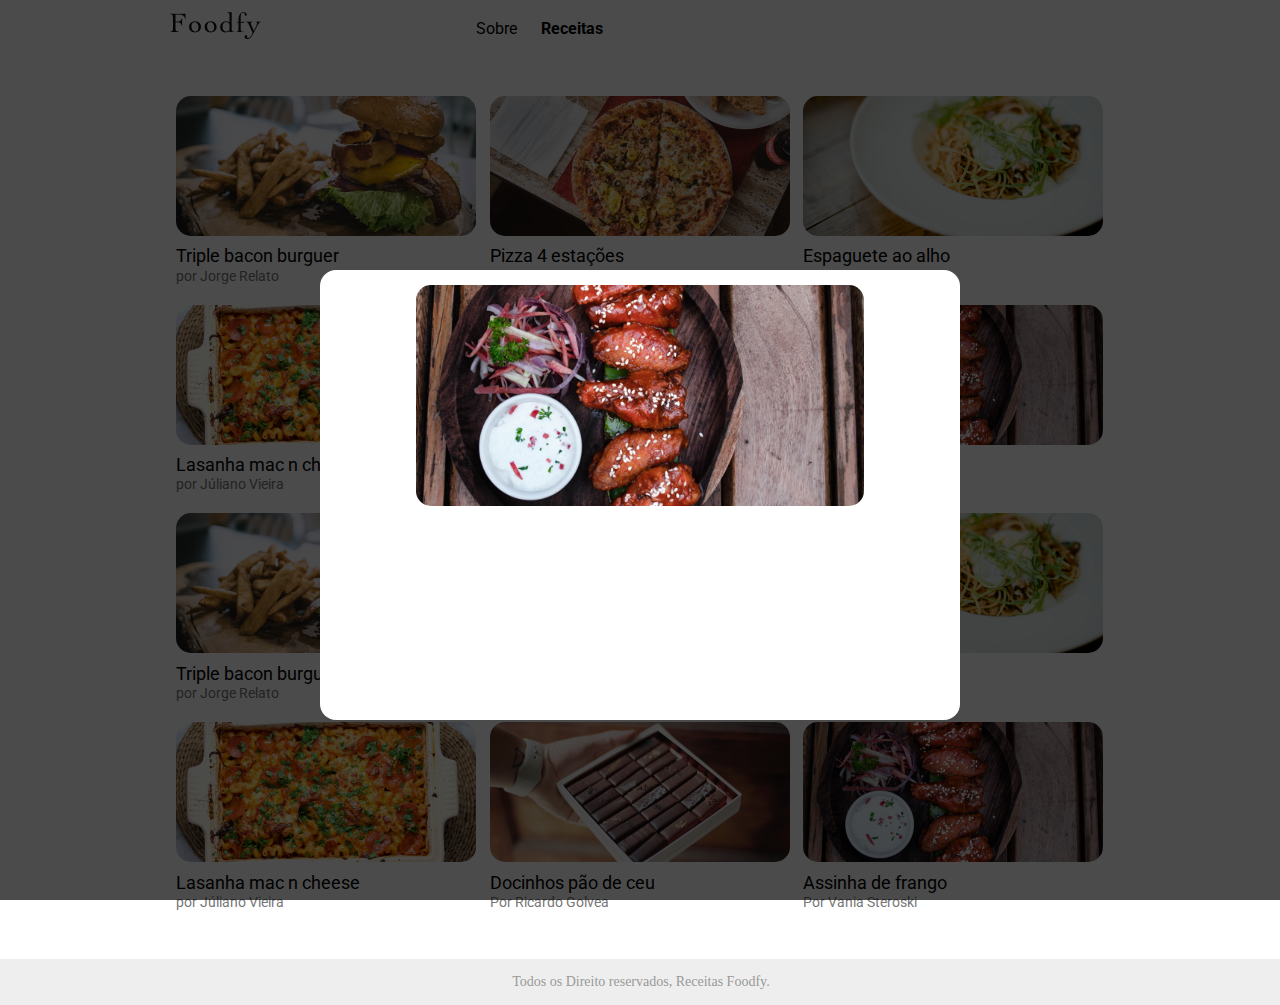
==== receitas.html @ d1c9a198 "Adicionando pagina de receitas e atualizando as demais" ====
<!DOCTYPE html>
<html>
    <head>
        <title>Foodfy</title>
        <link rel="stylesheet" href="styles.css">

    </head>

    <body>
        <div id="conteiner-principal">
            <header>
                <img src="img/logo.png" alt="Logo foodfy">

                <div id="links">
                    <a href="Sobre.html">Sobre</a>
                    <a href="receitas.html" class="pag-atual">Receitas</a>
                </div>
            </header>

            <section id="area-receitas">

                <div class="card-receitas">
                    <div class="card" id="burger">
                        <img src="img/burger.png" alt="img triple bacon burguer">
                        <p class="name-card">Triple bacon burguer</p>
                        <p class="autor-card">por Jorge Relato</p>
                    </div>
                    
                    <div class="card" id="pizza">
                        <img src="img/pizza.png" alt="img pizza 4 estações">
                        <p class="name-card">Pizza 4 estações</p>
                        <p class="autor-card">por Fabiana Melo</p>
                    </div>

                    <div class="card" id="espaguete">
                        <img src="img/espaguete.png" alt="img espaguete ao alho">
                        <p class="name-card">Espaguete ao alho</p>
                        <p class="autor-card">por Júlia Kinoto</p>
                    </div>

                    <div class="card" id="lasanha">
                        <img src="img/lasanha.png" alt="img lasanha mac n cheese">
                        <p class="name-card">Lasanha mac n cheese</p>
                        <p class="autor-card">por Júliano Vieira</p>
                    </div>

                    <div class="card" id="doce">
                        <img src="img/doce.png" alt="img docinhos pão de ceu">
                        <p class="name-card">Docinhos pão de ceu</p>
                        <p class="autor-card">Por Ricardo Golvea</p>
                    </div>

                    <div class="card" id="assinha">
                        <img src="img/asinhas.png" alt="img assinha de frango">
                        <p class="name-card">Assinha de frango</p>
                        <p class="autor-card">Por Vania Steroski</p>
                    </div>

                    <div class="card" id="burger">
                        <img src="img/burger.png" alt="img triple bacon burguer">
                        <p class="name-card">Triple bacon burguer</p>
                        <p class="autor-card">por Jorge Relato</p>
                    </div>
                    
                    <div class="card" id="pizza">
                        <img src="img/pizza.png" alt="img pizza 4 estações">
                        <p class="name-card">Pizza 4 estações</p>
                        <p class="autor-card">por Fabiana Melo</p>
                    </div>

                    <div class="card" id="espaguete">
                        <img src="img/espaguete.png" alt="img espaguete ao alho">
                        <p class="name-card">Espaguete ao alho</p>
                        <p class="autor-card">por Júlia Kinoto</p>
                    </div>

                    <div class="card" id="lasanha">
                        <img src="img/lasanha.png" alt="img lasanha mac n cheese">
                        <p class="name-card">Lasanha mac n cheese</p>
                        <p class="autor-card">por Júliano Vieira</p>
                    </div>

                    <div class="card" id="doce">
                        <img src="img/doce.png" alt="img docinhos pão de ceu">
                        <p class="name-card">Docinhos pão de ceu</p>
                        <p class="autor-card">Por Ricardo Golvea</p>
                    </div>

                    <div class="card" id="assinha">
                        <img src="img/asinhas.png" alt="img assinha de frango">
                        <p class="name-card">Assinha de frango</p>
                        <p class="autor-card">Por Vania Steroski</p>
                    </div>
                </div>
                
            </section>

        </div>  
        

        <div class="modal-overlay">
                <div class="modal">
                    <div class="img-modal">
                        <img src="img/asinhas.png" alt="">
                    </div>
                </div>
        </div>

        <footer>
            <p>Todos os Direito reservados, Receitas Foodfy.</p>
        </footer>
    </body>
</html>
---- styles.css ----
@import url('https://fonts.googleapis.com/css2?family=Roboto:wght@100;300;400;700&display=swap');

*{
    margin: 0px;
    padding: 0px;
}

#conteiner-principal{
    width: 940px;
    margin: 0 auto;
    font-family: 'Roboto', sans-serif;
}

header{
    display: grid;
    grid-template-columns: 1fr 3fr;
}

header img{
    width: 90.6px;
    height: 26.9px;
    margin-top: 5%;
}

header #links{
    margin-left: 8.7%;
    width: 300px;
    margin-top: 2.7%;
}

header #links a{
    font-size: 16px;
    line-height: 19px;
    text-decoration: none;
    color: black;
    margin: 10px;
}

#banner{
    width: 940px;
    height: 366px;
    background-color:#FBDFDB;
    border-radius: 30px;
    margin-top: 2.7%;
    display: grid;
    grid-template-columns: 1fr 1fr;
}

#text-area-banner{
    width: 350px;
    margin: 18% auto;
    padding: 10px;
}

#title-banner{
    font-size: 32px;
    line-height: 38px;
    font-weight: bold;
    margin-bottom: 0.9%;
}

#text-banner{
    font-size: 18px;
    line-height: 28px;
    font-weight: 400;
}

#img-banner{
    margin: 0 auto;
}

#img-banner img{
    margin-top: 65px;
}

#area-receitas{
    margin: 4.5% auto;
}


#area-receitas p:first-child{
    font-size: 24px;
    line-height: 28px;
    font-weight: bold;
}

.card-receitas{
    display: grid;
    grid-template-columns: 1fr 1fr 1fr;
}

.card{
    width: 300px;
    padding: 2%;
    margin-top: 2.7%;
    cursor: pointer;

}

.card img{
    width: 100%;
    height: 140px;
    border-radius: 15px;
}

.name-card{
    font-size: 18px;
    line-height: 21px;
    font-weight: 400;
    margin-top: 1.8%;
}

.autor-card{
    font-size:14px;
    line-height: 16px;
    color: #777777;
    margin-top: 0.5%;
}

footer{
    width: 97.8%;
    padding: 15px;
    background-color: #eeeeee;
}

footer p{
    color: #999999;
    font-size: 14px;
    line-height: 16px;
    text-align: center;
}


/**==Pag Sobre==*/

#Sobre-Content{
    margin-bottom: 4.6%;
}

#Sobre-Content h1{
    margin-top: 4.6%;
    font-size: 24px;
    line-height: 28px;
    font-weight: bold;
    color: #111111;
}

#Sobre-Content p{
    font-size: 18px;
    line-height: 28px;
    font-weight: normal;
    color: #444444;
    margin-top: 1.8%;
    text-align: justify;
}

#Sobre-Content h3{
    margin-top: 2.7%;
    font-size: 20px;
    line-height: 24px;
    color: #111111;
    font-weight: bold;
}


/**==syler-pag-atual==*/

.pag-atual{
    font-weight: bold;
}

/**==Modal==*/

.modal-overlay{
    width: 100%;
    height: 100%;
    position: fixed;
    top: 0;
    background-color: rgba(0, 0, 0, 0.705);
}

.modal-overlay .modal{
    width: 50%;
    height: 50%;
    background-color: white;
    margin: 30vh auto;
    border-radius: 16px;
    position: relative;
}


.modal-overlay .modal .img-modal{
    width: 70%;
    height: 50%;
    margin: 0 auto;
    position: relative;
    border-radius: 15px;
}

.modal-overlay .modal img{
    position: absolute;
    width: 100%;
    height: 98%;
    border-radius: 15px;
    margin-top: 15px;
}
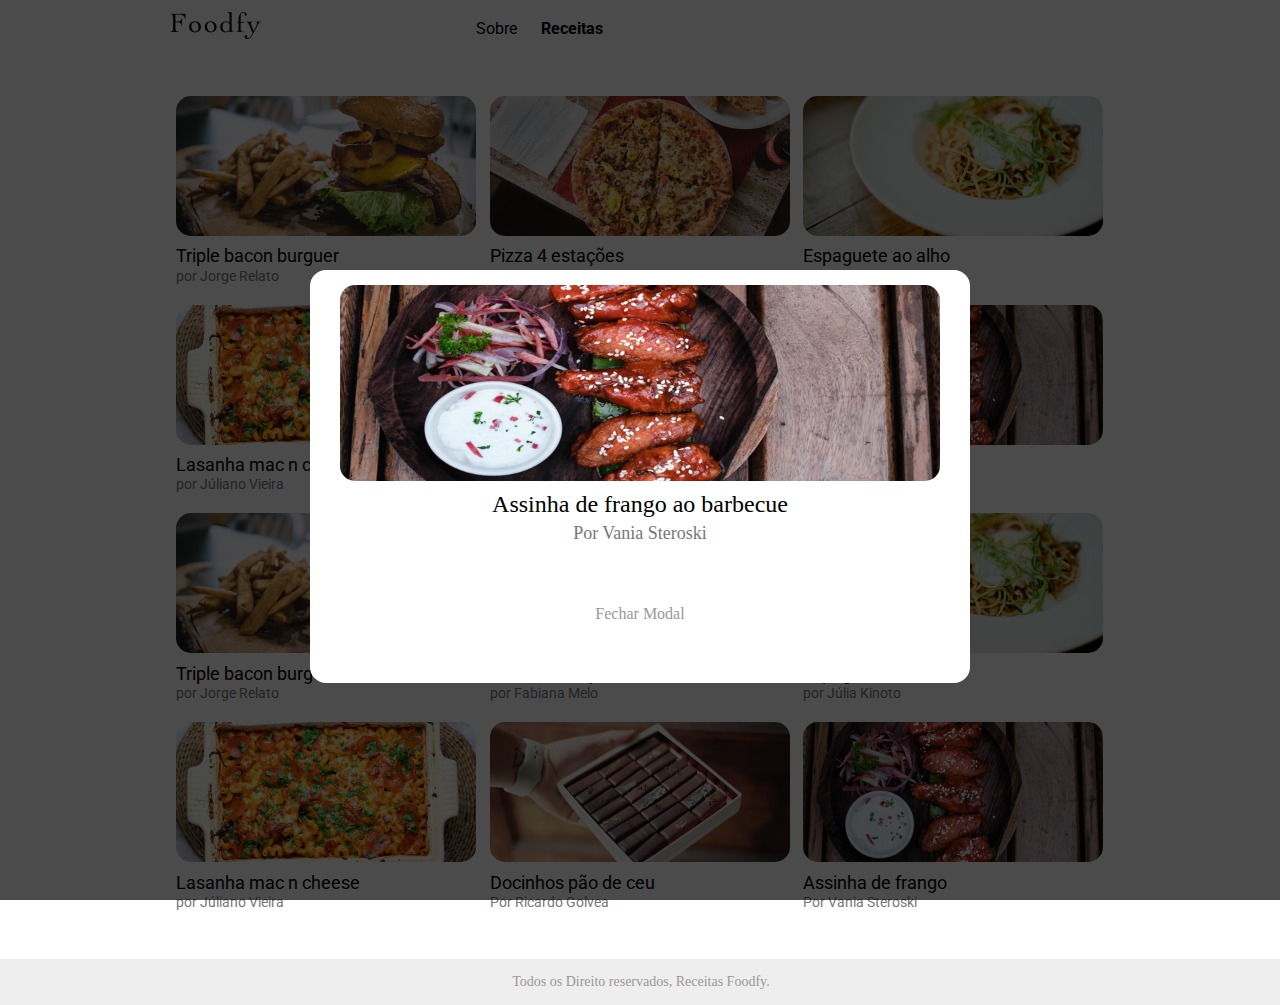
==== commit dba99391: "Estilizando Modal da pagina de  receitas" ====
--- a/receitas.html
+++ b/receitas.html
@@ -103,6 +103,15 @@
                     <div class="img-modal">
                         <img src="img/asinhas.png" alt="">
                     </div>
+
+                    <div class="text-img-modal">
+                        <p>Assinha de frango ao barbecue</p>
+                        <p id="name-autor">Por Vania Steroski</p>
+                    </div>
+
+                    <div id="close-modal">
+                        <p>Fechar Modal</p>
+                    </div>
                 </div>
         </div>
 
--- a/styles.css
+++ b/styles.css
@@ -180,8 +180,8 @@
 }
 
 .modal-overlay .modal{
-    width: 50%;
-    height: 50%;
+    width: 660px;
+    height: 413px;
     background-color: white;
     margin: 30vh auto;
     border-radius: 16px;
@@ -190,8 +190,8 @@
 
 
 .modal-overlay .modal .img-modal{
-    width: 70%;
-    height: 50%;
+    width: 600px;
+    height: 200px;
     margin: 0 auto;
     position: relative;
     border-radius: 15px;
@@ -204,3 +204,27 @@
     border-radius: 15px;
     margin-top: 15px;
 }
+
+.text-img-modal{
+    margin: 20px auto;
+    text-align: center;
+    font-size: 24px;
+    line-height: 28px;
+    font-weight: 400;
+}
+
+#name-autor{
+    font-size: 18px;
+    line-height: 21px;
+    color: #777777;
+    margin-top: 5px;
+}
+
+#close-modal{
+    font-size: 16px;
+    line-height: 19px;
+    text-align: center;
+    color: #999999;
+    margin-top: 60px;
+    cursor: pointer;
+}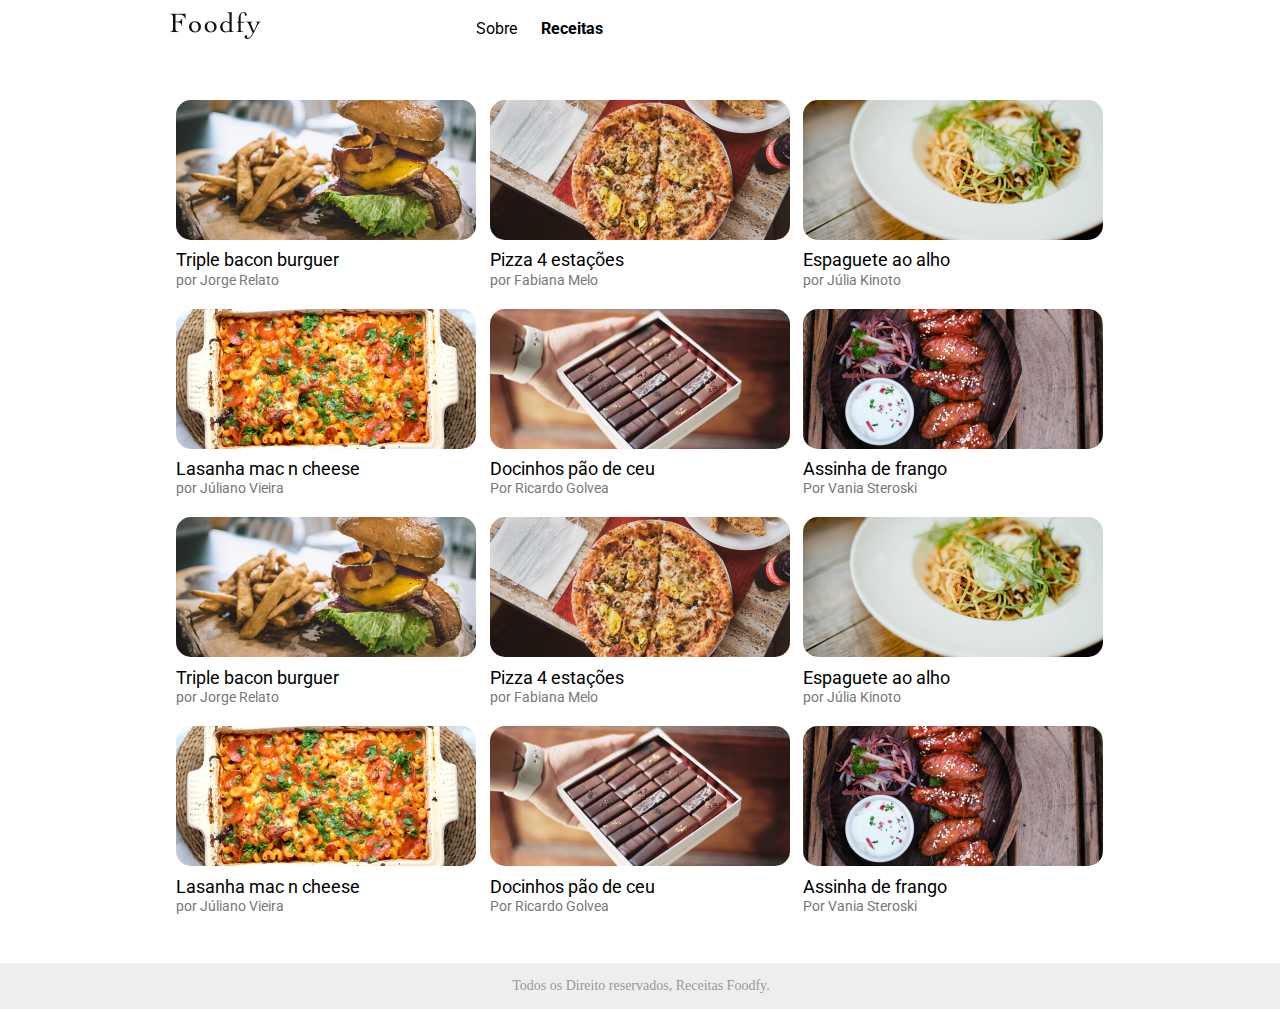
==== commit f8efdd57: "adicionando scripts e atualizando as paginas" ====
--- a/receitas.html
+++ b/receitas.html
@@ -9,7 +9,7 @@
     <body>
         <div id="conteiner-principal">
             <header>
-                <img src="img/logo.png" alt="Logo foodfy">
+                <a href="index.html"><img src="img/logo.png" alt="Logo foodfy"></a>
 
                 <div id="links">
                     <a href="Sobre.html">Sobre</a>
@@ -50,7 +50,7 @@
                         <p class="autor-card">Por Ricardo Golvea</p>
                     </div>
 
-                    <div class="card" id="assinha">
+                    <div class="card" id="asinhas">
                         <img src="img/asinhas.png" alt="img assinha de frango">
                         <p class="name-card">Assinha de frango</p>
                         <p class="autor-card">Por Vania Steroski</p>
@@ -86,7 +86,7 @@
                         <p class="autor-card">Por Ricardo Golvea</p>
                     </div>
 
-                    <div class="card" id="assinha">
+                    <div class="card" id="asinhas">
                         <img src="img/asinhas.png" alt="img assinha de frango">
                         <p class="name-card">Assinha de frango</p>
                         <p class="autor-card">Por Vania Steroski</p>
@@ -100,13 +100,13 @@
 
         <div class="modal-overlay">
                 <div class="modal">
-                    <div class="img-modal">
-                        <img src="img/asinhas.png" alt="">
+                    <div class="img-modal-area">
+                        <img id="img-modal" src="" alt="">
                     </div>
 
                     <div class="text-img-modal">
-                        <p>Assinha de frango ao barbecue</p>
-                        <p id="name-autor">Por Vania Steroski</p>
+                        <p id="name-card"></p>
+                        <p id="name-autor"></p>
                     </div>
 
                     <div id="close-modal">
@@ -118,5 +118,7 @@
         <footer>
             <p>Todos os Direito reservados, Receitas Foodfy.</p>
         </footer>
+
+        <script src="/scripts.js"></script>
     </body>
 </html>--- a/styles.css
+++ b/styles.css
@@ -177,6 +177,8 @@
     position: fixed;
     top: 0;
     background-color: rgba(0, 0, 0, 0.705);
+    opacity: 0;
+    visibility: hidden;
 }
 
 .modal-overlay .modal{
@@ -189,7 +191,7 @@
 }
 
 
-.modal-overlay .modal .img-modal{
+.modal-overlay .modal .img-modal-area{
     width: 600px;
     height: 200px;
     margin: 0 auto;
@@ -227,4 +229,12 @@
     color: #999999;
     margin-top: 60px;
     cursor: pointer;
+}
+
+
+/**==Modal actived==*/
+
+.modal-overlay.actived{
+    opacity: 1;
+    visibility: visible;
 }